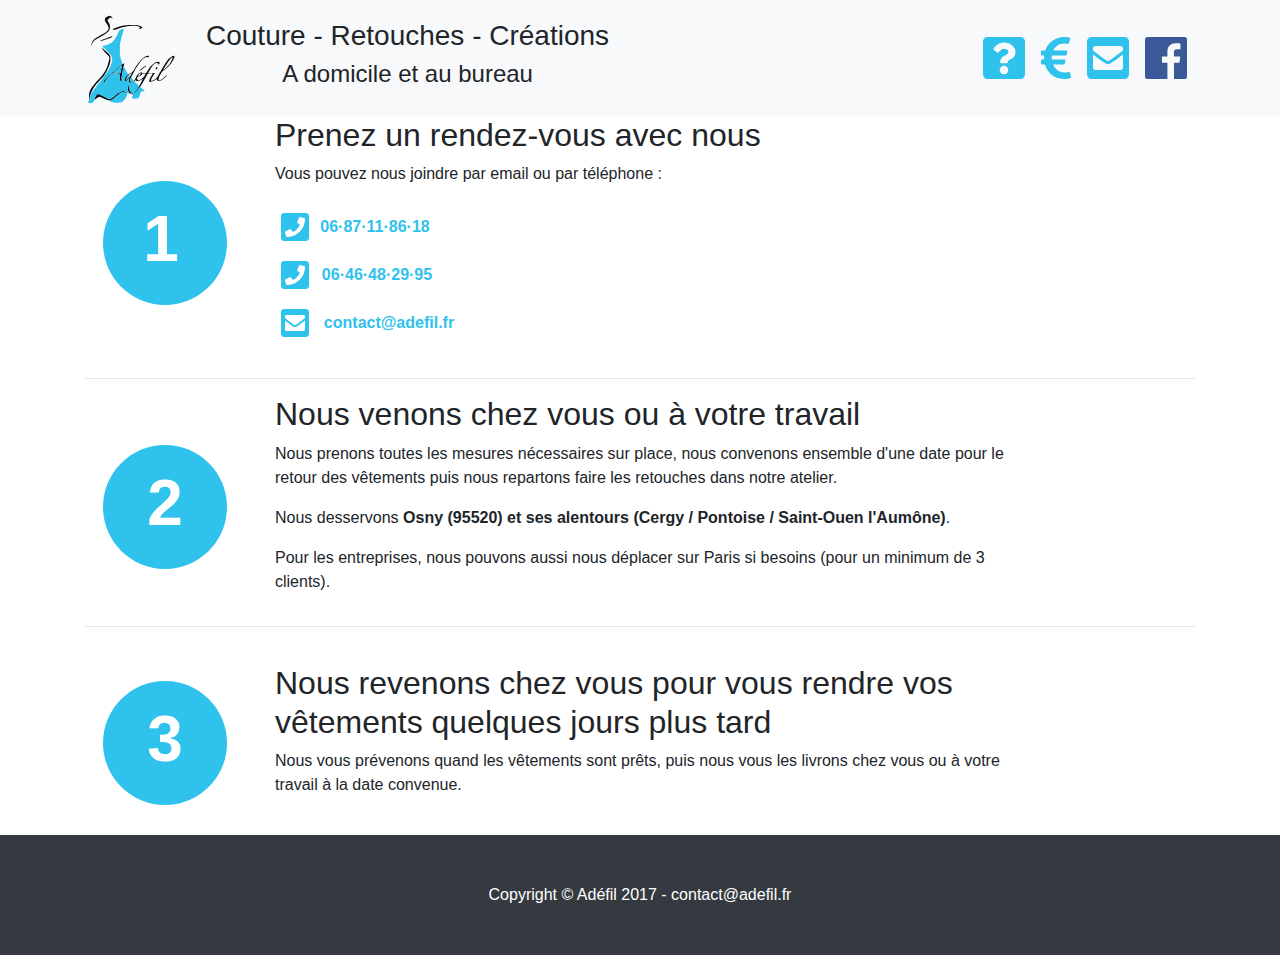
==== index.html @ ace22fa8 "brands" ====
<!DOCTYPE html>
<html lang="en">

  <head>

    <meta charset="utf-8">
    <meta name="viewport" content="width=device-width, initial-scale=1, shrink-to-fit=no">
    <meta name="description" content="">
    <meta name="author" content="">



<link rel="apple-touch-icon" sizes="57x57" href="/ico/apple-icon-57x57.png">
<link rel="apple-touch-icon" sizes="60x60" href="/ico/apple-icon-60x60.png">
<link rel="apple-touch-icon" sizes="72x72" href="/ico/apple-icon-72x72.png">
<link rel="apple-touch-icon" sizes="76x76" href="/ico/apple-icon-76x76.png">
<link rel="apple-touch-icon" sizes="114x114" href="/ico/apple-icon-114x114.png">
<link rel="apple-touch-icon" sizes="120x120" href="/ico/apple-icon-120x120.png">
<link rel="apple-touch-icon" sizes="144x144" href="/ico/apple-icon-144x144.png">
<link rel="apple-touch-icon" sizes="152x152" href="/ico/apple-icon-152x152.png">
<link rel="apple-touch-icon" sizes="180x180" href="/ico/apple-icon-180x180.png">
<link rel="icon" type="image/png" sizes="192x192"  href="/ico/android-icon-192x192.png">
<link rel="icon" type="image/png" sizes="32x32" href="/ico/favicon-32x32.png">
<link rel="icon" type="image/png" sizes="96x96" href="/ico/favicon-96x96.png">
<link rel="icon" type="image/png" sizes="16x16" href="/ico/favicon-16x16.png">
<link rel="manifest" href="/ico/manifest.json">
<meta name="msapplication-TileColor" content="#ffffff">
<meta name="msapplication-TileImage" content="/ico/ms-icon-144x144.png">
<meta name="theme-color" content="#ffffff">


    <title>Adefil.fr</title>
 <!--load everything-->
 <script defer src="js/fontawesome.min.js"></script>
  <script defer src="js/fa-solid.min.js"></script>
  <script defer src="js/fa-brands.min.js"></script>
  
    <!-- Bootstrap core CSS -->
    <link href="https://maxcdn.bootstrapcdn.com/bootstrap/4.0.0-beta.3/css/bootstrap.min.css" rel="stylesheet">

    <!-- Custom styles for this template -->
    <link href="css/adefil.css" rel="stylesheet">

    <style>
    .hidden {
     display:none;
}
  </style>

 

  </head>

  <body>
 
 <div id="headermain">

</div>



      <div class="container">
        <!-- Example row of columns -->
        <div class="row align-items-center" >
          <div class="col-md-2 vcenter">
            <div class="fa-8x">
              <span class="fa-layers fa-fw" >
             <i class="fas fa-circle " style="color:#2ec2ec"  ></i>
                <span class="fa-layers-text fa-inverse" data-fa-transform="shrink-8 left-0.5 up-0.5" style="font-weight:900">1</span>
              </span>
            </div>
          </div>
          <div class="col-md-8 ">
            <h2>Prenez un rendez-vous avec nous</h2>
            <p>Vous pouvez nous joindre par email ou par téléphone :</p>
            <p><div class="fa-2x">
              <span class="fa-layers fa-fw"  >
             <a class="nav-link" target="_blank"  href="tel:0687118618"><i class="fas fa-phone-square" style="color:#2ec2ec"  ></i>
                <span class="fa-layers-text fa-inverse" data-fa-transform="shrink-8 right-40 up-0.5" style="font-weight:900;background:white;color:#2ec2ec">06&#183;87&#183;11&#183;86&#183;18</span></a>
              </span>
            </div>
            <div class="fa-2x">
              <span class="fa-layers fa-fw"  >
             <a class="nav-link" target="_blank"  href="tel:0646482995"><i class="fas fa-phone-square" style="color:#2ec2ec"  ></i>
                <span class="fa-layers-text fa-inverse" data-fa-transform="shrink-8 right-41 up-0.5" style="font-weight:900;background:white;color:#2ec2ec">06&#183;46&#183;48&#183;29&#183;95</span></a>
              </span>
            </div>
            <div class="fa-2x">
              <span class="fa-layers fa-fw"  >
              <a class="nav-link" target="_blank"  href="mailto:&#099;&#111;&#110;&#116;&#097;&#099;&#116;&#064;&#097;&#100;&#101;&#102;&#105;&#108;&#046;&#102;&#114;"><i class="fas fa-envelope-square" style="color:#2ec2ec"  ></i>
                <span class="fa-layers-text fa-inverse" data-fa-transform="shrink-8 right-47 up-0.5" style="font-weight:900;background:white;color:#2ec2ec">&#099;&#111;&#110;&#116;&#097;&#099;&#116;&#064;&#097;&#100;&#101;&#102;&#105;&#108;&#046;&#102;&#114;</span></a>
              </span>
            </div>
           </p>
          </div>
 
        </div>



        <hr>

                <div class="row align-items-center">
          <div class="col-md-2 vcenter">
            <div class="fa-8x">
              <span class="fa-layers fa-fw" >
             <i class="fas fa-circle " style="color:#2ec2ec"  ></i>
                <span class="fa-layers-text fa-inverse" data-fa-transform="shrink-8  up-0.5" style="font-weight:900">2</span>
              </span>
            </div>
          </div>
          <div class="col-md-8">
            <h2>Nous venons chez vous ou à votre travail</h2>
            <p>Nous prenons toutes les mesures nécessaires sur place, nous convenons ensemble d'une date pour le retour des vêtements puis nous repartons faire les retouches dans notre atelier.</p>
<p>Nous desservons <b>Osny (95520) et ses alentours (Cergy / Pontoise / Saint-Ouen l'Aumône)</b>.</p>
<p>Pour les entreprises, nous pouvons aussi nous déplacer sur Paris si besoins (pour un minimum de 3 clients).</p>
          </div>
 
        </div>
        <hr>

                <div class="row align-items-center">
          <div class="col-md-2 vcenter">
            <div class="fa-8x">
              <span class="fa-layers fa-fw" >
             <i class="fas fa-circle " style="color:#2ec2ec"  ></i>
                <span class="fa-layers-text fa-inverse" data-fa-transform="shrink-8  up-0.5" style="font-weight:900">3</span>
              </span>
            </div>
          </div>
          <div class="col-md-8">
            <h2>Nous revenons chez vous pour vous rendre vos vêtements quelques jours plus tard</h2>
            <p>Nous vous prévenons quand les vêtements sont prêts, puis nous vous les livrons chez vous ou à votre travail à la date convenue.</p>
          </div>
 
        </div>
      </div> <!-- /container -->






    <!-- Footer -->
    <footer class="py-5 bg-dark">
      <div class="container" id="footermain">

      </div>
     
      <!-- /.container -->
    </footer>
  <a href="#" onClick="topFunction2()" id="myBtn" title="Go to top" value= "Vers le haut"  ><img src="up.png" height="42" width="42" alt="Vers le haut" /></a>
    <!-- Bootstrap core JavaScript -->
    <script src="https://cdnjs.cloudflare.com/ajax/libs/jquery/3.2.1/jquery.min.js"></script>
  
    <script src="https://maxcdn.bootstrapcdn.com/bootstrap/4.0.0-beta.3/js/bootstrap.min.js"></script>
    <script src="adefil.js"> </script>

  </body>

</html>
---- css/adefil.css ----
/*!
 * Start Bootstrap - Shop Homepage (http://startbootstrap.com/template-overviews/shop-homepage)
 * Copyright 2013-2017 Start Bootstrap
 * Licensed under MIT (https://github.com/BlackrockDigital/startbootstrap-shop-homepage/blob/master/LICENSE)
 */



.vcenter {
    display: inline-block;
    vertical-align: middle;
    float: none;
}


#myBtn {
    display: none; /* Hidden by default */
    position: fixed; /* Fixed/sticky position */
    bottom: 20px; /* Place the button at the bottom of the page */
    left: 30px; /* Place the button 30px from the right */
    z-index: 99; /* Make sure it does not overlap */
    border: none; /* Remove borders */
    outline: none; /* Remove outline */
    background-color: rgba(255, 255, 255, .8);
    color: white; /* Text color */
    cursor: pointer; /* Add a mouse pointer on hover */
    padding: 15px; /* Some padding */
    border-radius: 10px; /* Rounded corners */

color: rgba(0, 0, 0, .2);
}

#myBtn:hover {
    background-color: lightblue; /* Add a dark-grey background on hover */
}
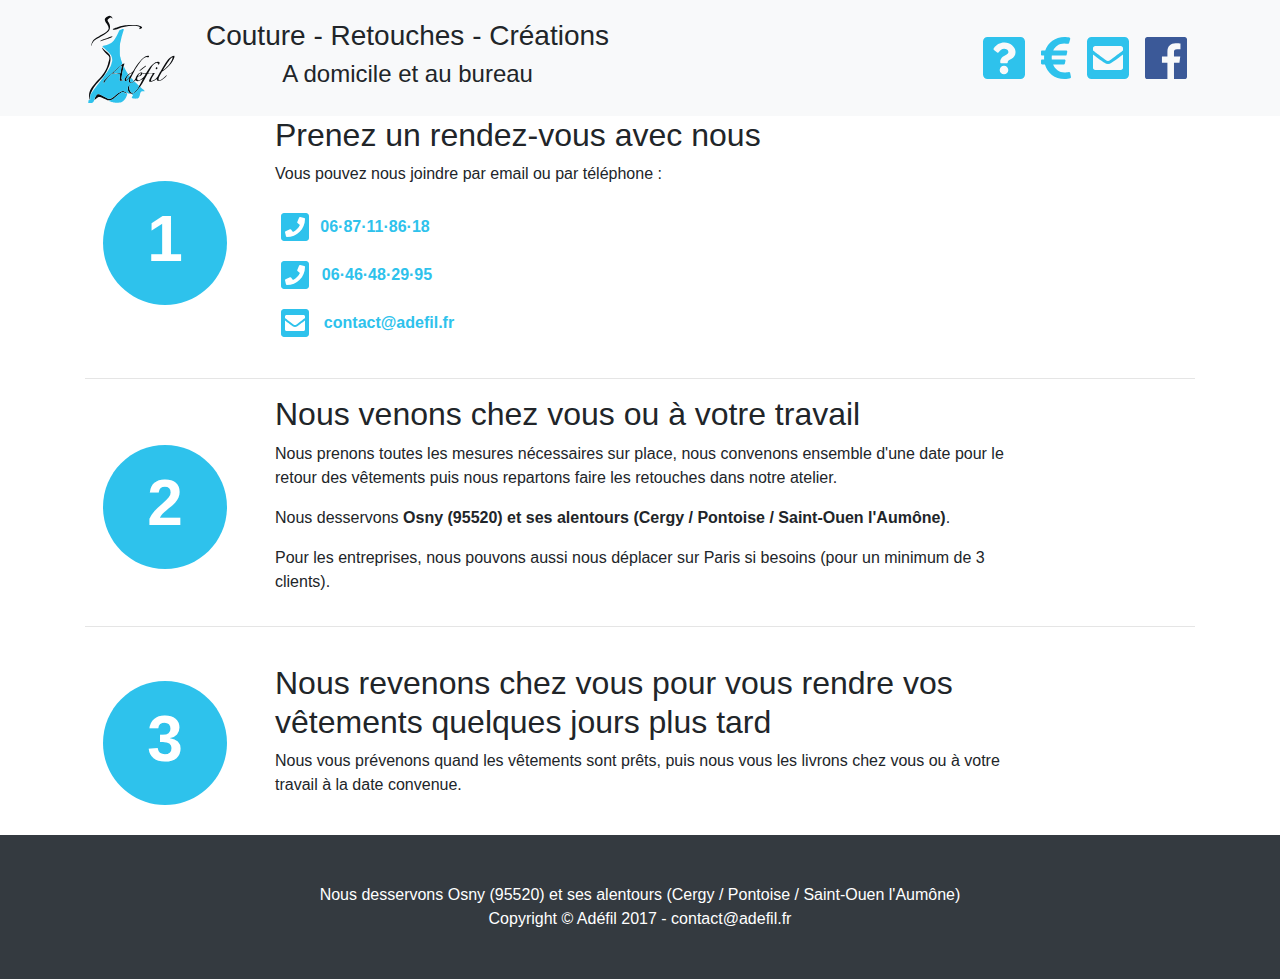
==== commit 981e1fa9: "fixes" ====
--- a/index.html
+++ b/index.html
@@ -66,7 +66,7 @@
             <div class="fa-8x">
               <span class="fa-layers fa-fw" >
              <i class="fas fa-circle " style="color:#2ec2ec"  ></i>
-                <span class="fa-layers-text fa-inverse" data-fa-transform="shrink-8 left-0.5 up-0.5" style="font-weight:900">1</span>
+                <span class="fa-layers-text fa-inverse" data-fa-transform="shrink-8 up-0.5" style="font-weight:900">1</span>
               </span>
             </div>
           </div>
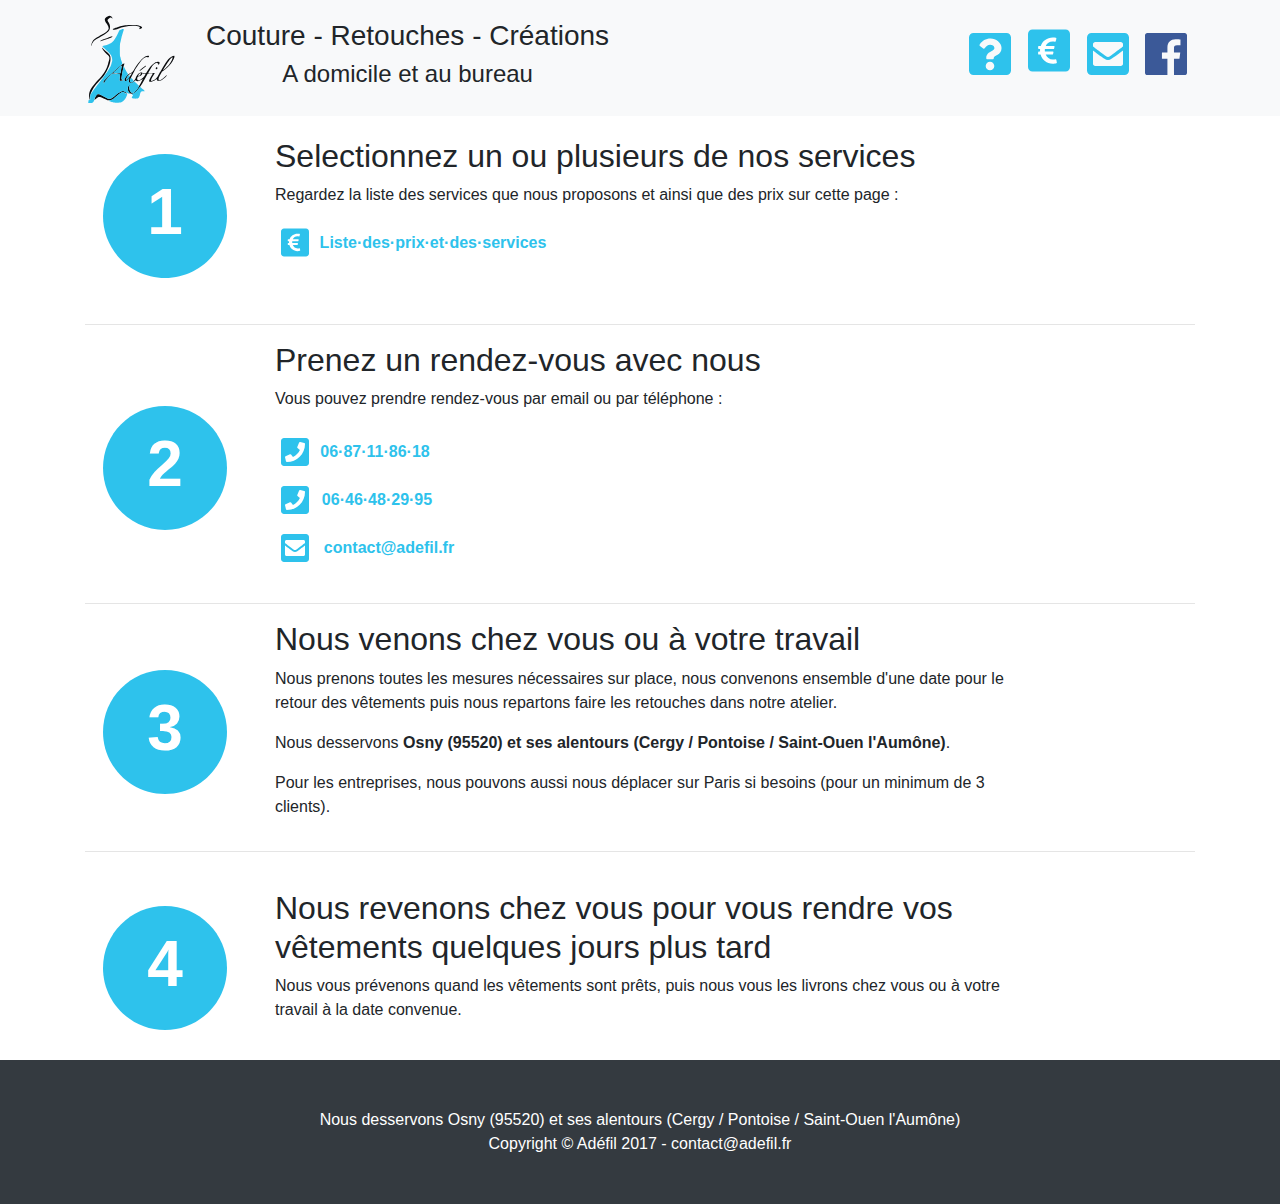
==== commit 803bd9be: "added price list" ====
--- a/index.html
+++ b/index.html
@@ -61,7 +61,8 @@
 
       <div class="container">
         <!-- Example row of columns -->
-        <div class="row align-items-center" >
+
+                <div class="row align-items-center" >
           <div class="col-md-2 vcenter">
             <div class="fa-8x">
               <span class="fa-layers fa-fw" >
@@ -71,8 +72,37 @@
             </div>
           </div>
           <div class="col-md-8 ">
+            <h2>Selectionnez un ou plusieurs de nos services</h2>
+            <p> Regardez la liste des services que nous proposons et ainsi que des prix sur cette page : <div class="fa-2x">
+                <span class="fa-layers fa-fw" >
+                 <a class="nav-link"  href="prix.html" title="Les Prix"> <i class="fas fa-square" data-fa-transform="up-2.8" style="color:#2ec2ec" title="Les Prix"></i>
+                  <i class="fa-inverse fas fa-euro-sign" data-fa-transform="shrink-6 up-2.8 left-0.5" title="Les Prix"></i> 
+                  <span class="fa-layers-text fa-inverse" data-fa-transform="shrink-8 right-69 up-3" style="font-weight:900;background:white;color:#2ec2ec">Liste&#183;des&#183;prix&#183;et&#183;des&#183;services
+                  </span>
+                </a>
+                </span>
+              </div></p>
+
+           
+           
+          </div>
+ 
+        </div>
+        <hr>
+        <div class="row align-items-center" >
+          <div class="col-md-2 vcenter">
+            <div class="fa-8x">
+              <span class="fa-layers fa-fw" >
+             <i class="fas fa-circle " style="color:#2ec2ec"  ></i>
+                <span class="fa-layers-text fa-inverse" data-fa-transform="shrink-8 up-0.5" style="font-weight:900">2</span>
+              </span>
+            </div>
+          </div>
+          <div class="col-md-8 ">
             <h2>Prenez un rendez-vous avec nous</h2>
-            <p>Vous pouvez nous joindre par email ou par téléphone :</p>
+
+
+            <p>Vous pouvez prendre rendez-vous par email ou par téléphone :</p>
             <p><div class="fa-2x">
               <span class="fa-layers fa-fw"  >
              <a class="nav-link" target="_blank"  href="tel:0687118618"><i class="fas fa-phone-square" style="color:#2ec2ec"  ></i>
@@ -92,6 +122,7 @@
               </span>
             </div>
            </p>
+           
           </div>
  
         </div>
@@ -105,7 +136,7 @@
             <div class="fa-8x">
               <span class="fa-layers fa-fw" >
              <i class="fas fa-circle " style="color:#2ec2ec"  ></i>
-                <span class="fa-layers-text fa-inverse" data-fa-transform="shrink-8  up-0.5" style="font-weight:900">2</span>
+                <span class="fa-layers-text fa-inverse" data-fa-transform="shrink-8  up-0.5" style="font-weight:900">3</span>
               </span>
             </div>
           </div>
@@ -124,7 +155,7 @@
             <div class="fa-8x">
               <span class="fa-layers fa-fw" >
              <i class="fas fa-circle " style="color:#2ec2ec"  ></i>
-                <span class="fa-layers-text fa-inverse" data-fa-transform="shrink-8  up-0.5" style="font-weight:900">3</span>
+                <span class="fa-layers-text fa-inverse" data-fa-transform="shrink-8  up-0.5" style="font-weight:900">4</span>
               </span>
             </div>
           </div>
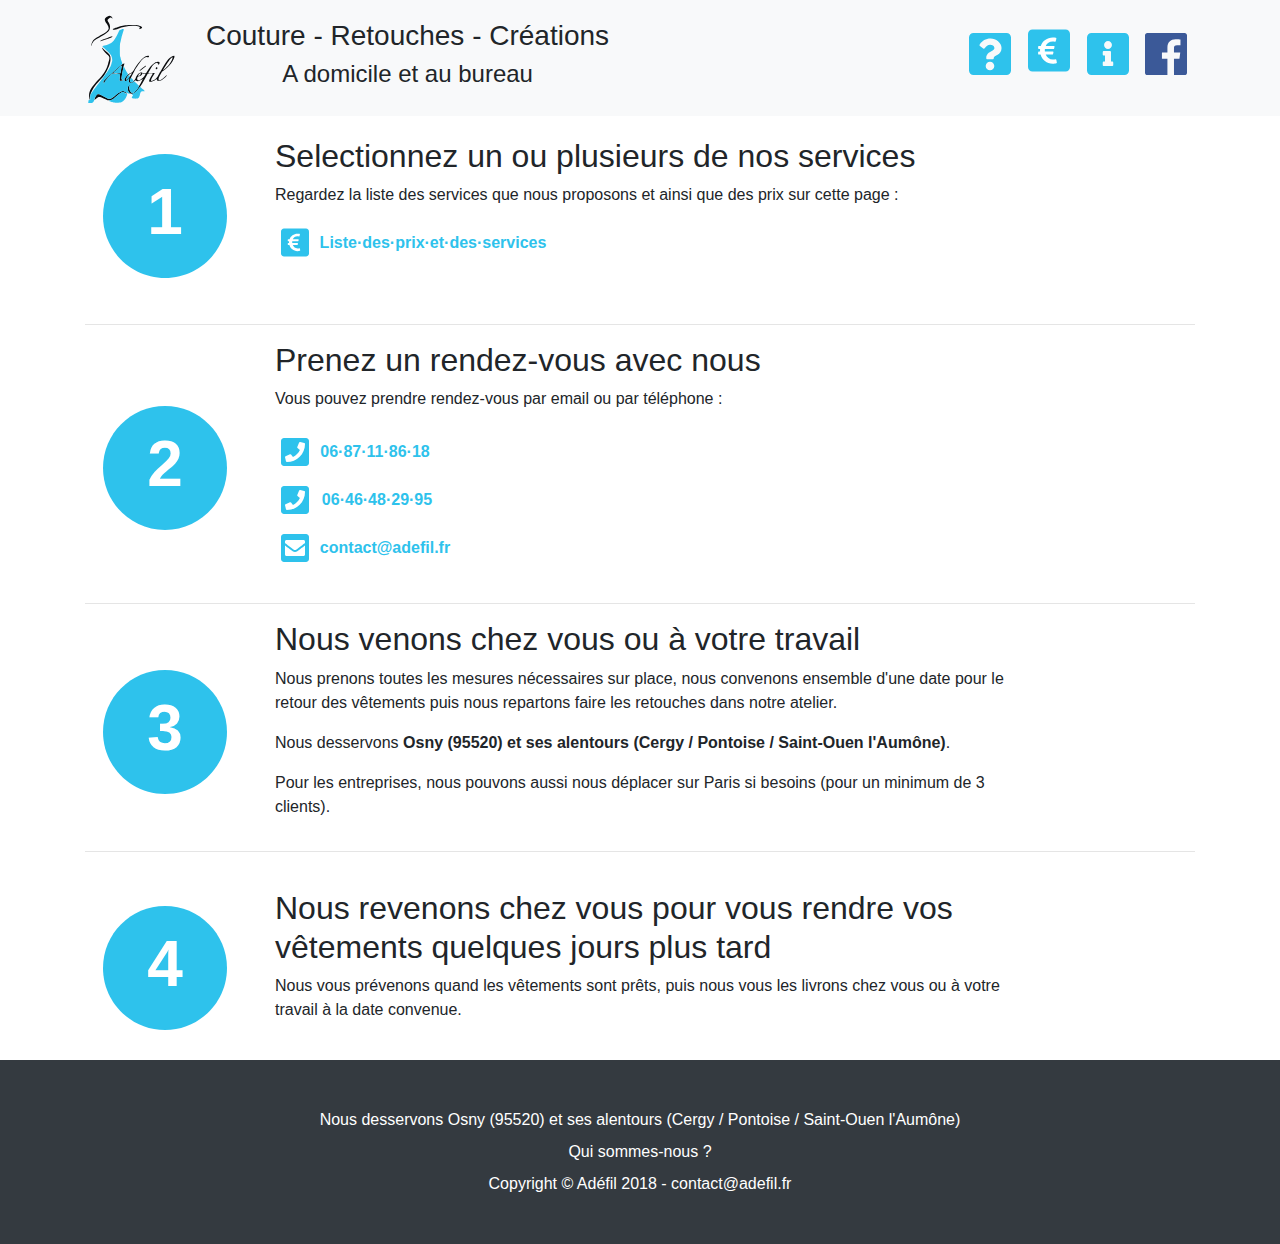
==== commit 057a53b5: "new menu" ====
--- a/index.html
+++ b/index.html
@@ -118,7 +118,7 @@
             <div class="fa-2x">
               <span class="fa-layers fa-fw"  >
               <a class="nav-link" target="_blank"  href="mailto:&#099;&#111;&#110;&#116;&#097;&#099;&#116;&#064;&#097;&#100;&#101;&#102;&#105;&#108;&#046;&#102;&#114;"><i class="fas fa-envelope-square" style="color:#2ec2ec"  ></i>
-                <span class="fa-layers-text fa-inverse" data-fa-transform="shrink-8 right-47 up-0.5" style="font-weight:900;background:white;color:#2ec2ec">&#099;&#111;&#110;&#116;&#097;&#099;&#116;&#064;&#097;&#100;&#101;&#102;&#105;&#108;&#046;&#102;&#114;</span></a>
+                <span class="fa-layers-text fa-inverse" data-fa-transform="shrink-8 right-45 up-0.5" style="font-weight:900;background:white;color:#2ec2ec">&#099;&#111;&#110;&#116;&#097;&#099;&#116;&#064;&#097;&#100;&#101;&#102;&#105;&#108;&#046;&#102;&#114;</span></a>
               </span>
             </div>
            </p>
--- a/css/adefil.css
+++ b/css/adefil.css
@@ -12,6 +12,23 @@
     float: none;
 }
 
+
+.menu {
+    color:#2ec2ec;
+    font-weight: bold;
+}
+
+.menu:hover {
+    background-color:#2ec2ec;
+    color: white;
+}
+
+
+.menu.active {
+     background-color:#2ec2ec;
+     border-color:#2ec2ec;
+
+}
 
 #myBtn {
     display: none; /* Hidden by default */
@@ -35,3 +52,14 @@
 }
 
 
+
+.adefilheader {
+color:#2ec2ec
+}
+
+.adefilheader:hover {
+color:black;
+
+}
+
+
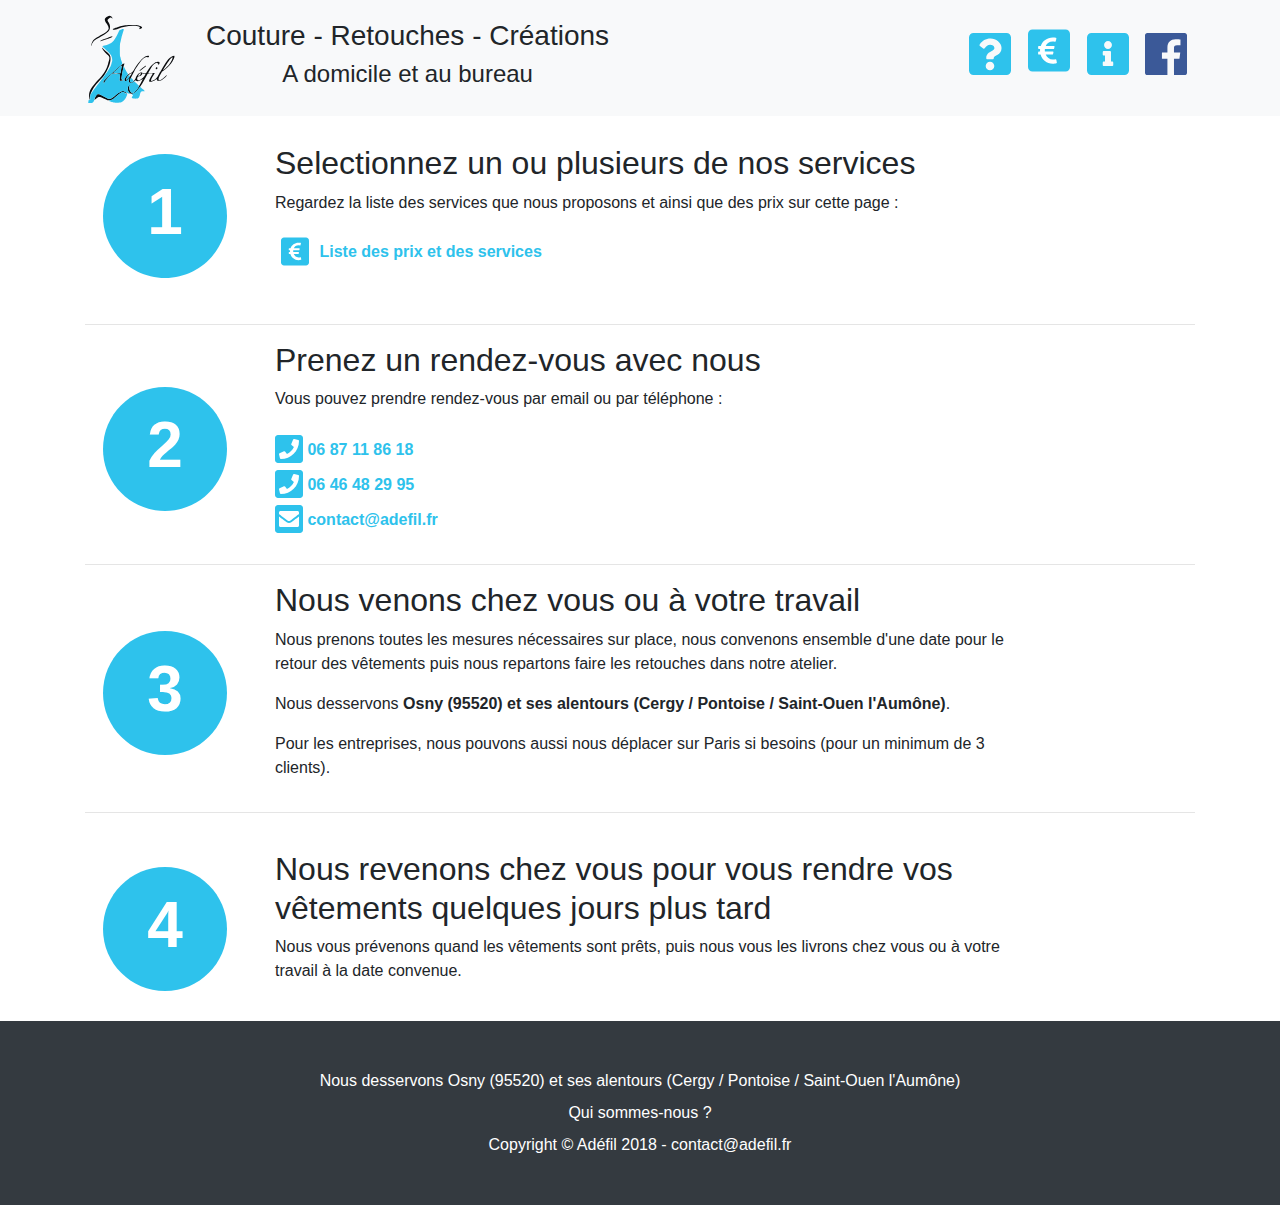
==== commit ac2611cd: "cleanup" ====
--- a/index.html
+++ b/index.html
@@ -73,17 +73,15 @@
           </div>
           <div class="col-md-8 ">
             <h2>Selectionnez un ou plusieurs de nos services</h2>
-            <p> Regardez la liste des services que nous proposons et ainsi que des prix sur cette page : <div class="fa-2x">
-                <span class="fa-layers fa-fw" >
-                 <a class="nav-link"  href="prix.html" title="Les Prix"> <i class="fas fa-square" data-fa-transform="up-2.8" style="color:#2ec2ec" title="Les Prix"></i>
-                  <i class="fa-inverse fas fa-euro-sign" data-fa-transform="shrink-6 up-2.8 left-0.5" title="Les Prix"></i> 
-                  <span class="fa-layers-text fa-inverse" data-fa-transform="shrink-8 right-69 up-3" style="font-weight:900;background:white;color:#2ec2ec">Liste&#183;des&#183;prix&#183;et&#183;des&#183;services
+            <p> Regardez la liste des services que nous proposons et ainsi que des prix sur cette page : 
+              <div ><a class="adefillink"  href="prix.html" title="Les Prix"> 
+                <span class="fa-layers fa-fw fa-2x" >
+                 <i class="fas fa-square" data-fa-transform="down-2.2"  title="Les Prix"></i>
+                  <i class="fa-inverse fas fa-euro-sign" data-fa-transform="shrink-6 down-2.2 " title="Les Prix"></i> 
                   </span>
-                </a>
-                </span>
-              </div></p>
+                Liste des prix et des services</a></div>
+              </p>
 
-           
            
           </div>
  
@@ -103,24 +101,14 @@
 
 
             <p>Vous pouvez prendre rendez-vous par email ou par téléphone :</p>
-            <p><div class="fa-2x">
-              <span class="fa-layers fa-fw"  >
-             <a class="nav-link" target="_blank"  href="tel:0687118618"><i class="fas fa-phone-square" style="color:#2ec2ec"  ></i>
-                <span class="fa-layers-text fa-inverse" data-fa-transform="shrink-8 right-40 up-0.5" style="font-weight:900;background:white;color:#2ec2ec">06&#183;87&#183;11&#183;86&#183;18</span></a>
-              </span>
-            </div>
-            <div class="fa-2x">
-              <span class="fa-layers fa-fw"  >
-             <a class="nav-link" target="_blank"  href="tel:0646482995"><i class="fas fa-phone-square" style="color:#2ec2ec"  ></i>
-                <span class="fa-layers-text fa-inverse" data-fa-transform="shrink-8 right-41 up-0.5" style="font-weight:900;background:white;color:#2ec2ec">06&#183;46&#183;48&#183;29&#183;95</span></a>
-              </span>
-            </div>
-            <div class="fa-2x">
-              <span class="fa-layers fa-fw"  >
-              <a class="nav-link" target="_blank"  href="mailto:&#099;&#111;&#110;&#116;&#097;&#099;&#116;&#064;&#097;&#100;&#101;&#102;&#105;&#108;&#046;&#102;&#114;"><i class="fas fa-envelope-square" style="color:#2ec2ec"  ></i>
-                <span class="fa-layers-text fa-inverse" data-fa-transform="shrink-8 right-45 up-0.5" style="font-weight:900;background:white;color:#2ec2ec">&#099;&#111;&#110;&#116;&#097;&#099;&#116;&#064;&#097;&#100;&#101;&#102;&#105;&#108;&#046;&#102;&#114;</span></a>
-              </span>
-            </div>
+            <p>
+             <a class="adefillink"  href="tel:0646482995"><i class="fas fa-phone-square fa-2x" data-fa-transform="down-3"  ></i> 06 87 11 86 18</a>
+             <br/>
+               <a class="adefillink"  href="tel:0646482995"><i class="fas fa-phone-square fa-2x" data-fa-transform="down-3"  ></i> 06 46 48 29 95</a>
+           <br/>
+               <a class="adefillink"   href="mailto:&#099;&#111;&#110;&#116;&#097;&#099;&#116;&#064;&#097;&#100;&#101;&#102;&#105;&#108;&#046;&#102;&#114;"><i class="fas fa-envelope-square fa-2x" data-fa-transform="down-3" "  ></i> &#099;&#111;&#110;&#116;&#097;&#099;&#116;&#064;&#097;&#100;&#101;&#102;&#105;&#108;&#046;&#102;&#114;</a>
+
+           
            </p>
            
           </div>
--- a/css/adefil.css
+++ b/css/adefil.css
@@ -51,7 +51,15 @@
     background-color: lightblue; /* Add a dark-grey background on hover */
 }
 
+.adefillink {
+    color:#2ec2ec;
+    font-weight: bold;
+}
 
+.adefillink:hover {
+    color:black;
+    text-decoration:none;
+}
 
 .adefilheader {
 color:#2ec2ec
@@ -63,3 +71,7 @@
 }
 
 
+ .adefilphone::before {
+    font-family: "Font Awesome 5 Solid";   content: "\f098";
+  }
+
